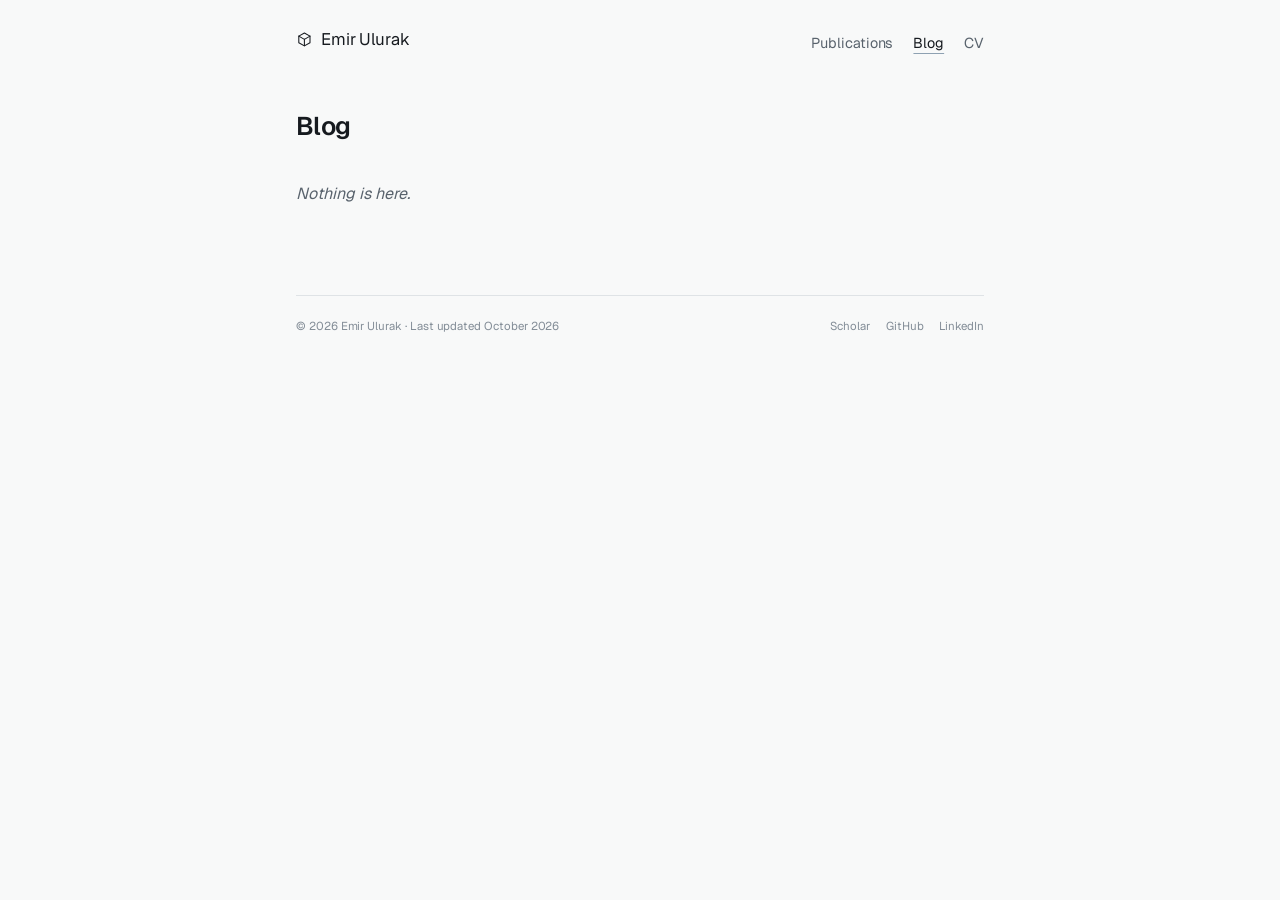
==== blog/index.html @ 3e8a192c "Personal website" ====
<!doctype html>
<html lang="en">
<head>
<meta charset="utf-8">
<title>Blog · Emir Ulurak</title>
<meta name="viewport" content="width=device-width, initial-scale=1, viewport-fit=cover">
<meta name="claude:viewport-fit-sides" content="cover">
<meta name="description" content="Notes on 3D vision and research by Emir Ulurak.">
<meta name="author" content="Emir Ulurak">
<meta name="color-scheme" content="light dark">
<link rel="icon" type="image/svg+xml" href="../favicon.svg">
<link rel="preconnect" href="https://fonts.googleapis.com">
<link rel="preconnect" href="https://fonts.gstatic.com" crossorigin>
<link rel="stylesheet" href="https://fonts.googleapis.com/css2?family=Geist:wght@300..700&family=Geist+Mono:wght@400;500&display=swap">
<link rel="stylesheet" href="../style.css">
</head>
<body>
<a class="skip" href="#main">Skip to content</a>
<div class="wrap">
<header class="site-head">
<a class="brand" href="../index.html"><svg viewBox="0 0 24 24" aria-hidden="true" fill="none" stroke="currentColor" stroke-width="1.5" stroke-linejoin="round" stroke-linecap="round"><path d="M12 2.8 20 7.3v9.4L12 21.2l-8-4.5V7.3Z"/><path d="M4 7.3 12 12l8-4.7M12 12v9.2"/></svg><span>Emir Ulurak</span></a>
<nav class="site-nav" aria-label="Main"><a href="../publications/index.html">Publications</a><a href="../blog/index.html" aria-current="page">Blog</a><a href="../cv/index.html">CV</a></nav>
</header>
<main id="main">

<div class="blog">
<header class="page-head">
<h1 class="page-title">Blog</h1>
</header>
<p class="empty">Nothing is here.</p>
<ul class="list tight posts">
<!-- Add one entry per post, newest first. See blog/README.txt.
<li class="entry"><time class="label" datetime="2026-11-15">15 Nov 2026</time><p><a href="my-post.html">Post title</a></p></li>
-->
</ul>
</div>
</main>
<footer class="site-foot">
<span>&copy; 2026 Emir Ulurak &middot; Last updated October 2026</span>
<nav aria-label="Elsewhere"><a href="https://scholar.google.com/citations?user=AMzj9P8AAAAJ" rel="me noopener">Scholar</a><a href="https://github.com/imemmul" rel="me noopener">GitHub</a><a href="https://www.linkedin.com/in/emir-ulurak-141901272" rel="me noopener">LinkedIn</a></nav>
</footer>
</div>
</body>
</html>
---- style.css ----
/* Emir Ulurak — site stylesheet (plain CSS, no build step).
   Layout: one quiet text column (~42rem) with a narrow left margin column for
   dates and venues; a perspective ground-plane drawing (rows spaced by 1/Z)
   opens the home page and is the only ornament on the site. */

:root {
  --bg: #f8f9f9;
  --fg: #161a1f;
  --muted: #59636d;
  --faint: #838d97;
  --rule: #dfe3e6;
  --grid: #8ea1b2;
  --accent: #1d5682;
  --accent-soft: #dde8f1;
  --code-bg: #eef1f3;
  --mat: #ffffff;

  --serif: "Geist", "Inter", system-ui, -apple-system, "Segoe UI", sans-serif;
  --mono: "Geist Mono", ui-monospace, "SFMono-Regular", Menlo, Consolas, monospace;

  --measure: 43rem;
  --label: 6.75rem;
  --step--2: 0.72rem;
  --step--1: 0.8rem;
  --step-0: 1.0625rem;
  --step-1: 1.25rem;
  --step-2: 1.6rem;
  --step-3: clamp(2.35rem, 1.6rem + 3vw, 3.2rem);
}

@media (prefers-color-scheme: dark) {
  :root:not([data-theme="light"]) {
    --bg: #0f1215;
    --fg: #e2e5e8;
    --muted: #9aa4ad;
    --faint: #6f7a84;
    --rule: #252b31;
    --grid: #6a8299;
    --accent: #93bde3;
    --accent-soft: #1a2835;
    --code-bg: #171b20;
    --mat: #e8ebee;
    color-scheme: dark;
  }
}
:root[data-theme="dark"] {
  --bg: #0f1215;
  --fg: #e2e5e8;
  --muted: #9aa4ad;
  --faint: #6f7a84;
  --rule: #252b31;
  --grid: #6a8299;
  --accent: #93bde3;
  --accent-soft: #1a2835;
  --code-bg: #171b20;
  --mat: #e8ebee;
  color-scheme: dark;
}

/* ---------- base ---------- */
*, *::before, *::after { box-sizing: border-box; }
html { -webkit-text-size-adjust: 100%; }
body {
  margin: 0;
  background: var(--bg);
  color: var(--fg);
  font-family: var(--serif);
  font-size: var(--step-0);
  line-height: 1.6;
  font-optical-sizing: auto;
  text-rendering: optimizeLegibility;
  -webkit-font-smoothing: antialiased;
}
img { max-width: 100%; height: auto; display: block; }

a {
  color: var(--accent);
  text-decoration-line: underline;
  text-decoration-thickness: 1px;
  text-underline-offset: 0.18em;
  text-decoration-color: color-mix(in srgb, var(--accent) 35%, transparent);
}
a:hover { text-decoration-color: currentColor; }
:focus-visible { outline: 2px solid var(--accent); outline-offset: 2px; border-radius: 2px; }

h1, h2, h3 { text-wrap: balance; font-weight: 500; margin: 0; }
p { margin: 0; }
strong { font-weight: 600; }
sub, sup { line-height: 0; }

.skip {
  position: absolute; left: -999px; top: 0.5rem;
  background: var(--bg); color: var(--fg); padding: 0.4rem 0.7rem;
  font-family: var(--mono); font-size: var(--step--1);
}
.skip:focus { left: 1rem; z-index: 10; }

.wrap {
  max-width: calc(var(--measure) + 2.5rem);
  margin-inline: auto;
  padding-left: max(1.25rem, env(safe-area-inset-left, 0px));
  padding-right: max(1.25rem, env(safe-area-inset-right, 0px));
}

/* ---------- header / footer ---------- */
.site-head {
  display: flex; flex-wrap: wrap; align-items: baseline; justify-content: space-between;
  gap: 0.5rem 1.5rem;
  padding-block: 1.6rem 0;
}
.brand {
  display: inline-flex; align-items: center; gap: 0.5rem;
  color: var(--fg); text-decoration: none; font-size: 1.05rem; letter-spacing: 0.005em;
}
.brand svg { width: 1.05rem; height: auto; color: var(--fg); flex: none; }
.brand:hover { color: var(--accent); }
.site-nav { display: flex; flex-wrap: wrap; gap: 0.35rem 1.25rem; font-family: var(--mono); font-size: var(--step--1); }
.site-nav a { color: var(--muted); text-decoration: none; }
.site-nav a:hover { color: var(--fg); }
.site-nav a[aria-current="page"] { color: var(--fg); text-decoration: underline; text-decoration-color: var(--grid); text-underline-offset: 0.35em; }

.site-foot {
  margin-top: 5.5rem;
  padding-block: 1.25rem 2.5rem;
  border-top: 1px solid var(--rule);
  display: flex; flex-wrap: wrap; justify-content: space-between; gap: 0.5rem 1.5rem;
  font-family: var(--mono); font-size: var(--step--2); color: var(--faint);
}
.site-foot a { color: var(--faint); text-decoration: none; }
.site-foot a:hover { color: var(--fg); }
.site-foot nav { display: flex; gap: 1rem; flex-wrap: wrap; }

main { display: block; }

/* ---------- home ---------- */
.plane { margin-top: 2.25rem; color: var(--grid); }
.plane svg { width: 100%; height: auto; display: block; overflow: hidden; }
.plane .vp { fill: var(--accent); }
.plane .col { stroke: var(--accent); }
.plane .smp { fill: var(--bg); stroke: var(--accent); }

.intro { display: grid; margin-top: 3.25rem; }
/* Portrait sits to the right of the name; without it the name takes the full row. */
.intro:has(.portrait) {
  grid-template-columns: minmax(0, 1fr) 6.25rem;
  grid-template-areas: "name photo" "role photo";
  align-items: center;
  column-gap: 1.75rem; row-gap: 0;
}
.intro:has(.portrait) .name { grid-area: name; align-self: end; }
.intro:has(.portrait) .portrait { grid-area: photo; align-self: center; }
.intro:has(.portrait) .role { grid-area: role; }
.portrait { width: 6.25rem; max-width: 100%; aspect-ratio: 1 / 1; object-fit: cover; object-position: 50% 35%; border-radius: 50%; background: var(--code-bg); box-shadow: 0 0 0 1px var(--rule); }
@media (max-width: 520px) {
  .intro:has(.portrait) { grid-template-columns: minmax(0, 1fr) 4.5rem; grid-template-areas: "name photo" "role role"; column-gap: 1rem; }
  .portrait { width: 4.5rem; }
  .plane svg { height: 6.5rem; }
}
.name { font-size: var(--step-3); font-weight: 380; line-height: 1.02; letter-spacing: -0.018em; }
.role { margin-top: 0.85rem; font-family: var(--mono); font-size: var(--step--1); color: var(--muted); line-height: 1.55; }

.bio { text-wrap: pretty; margin-top: 2rem; display: grid; gap: 1rem; max-width: 40rem; font-size: 1.125rem; line-height: 1.62; }
.seeking { color: var(--fg); text-wrap: balance; }
.seeking strong {
  font-weight: 500;
  background: linear-gradient(transparent 60%, var(--accent-soft) 60%, var(--accent-soft) 92%, transparent 92%);
  box-decoration-break: clone; -webkit-box-decoration-break: clone;
}

.contact {
  margin: 1.75rem 0 0; padding: 0; list-style: none;
  display: flex; flex-wrap: wrap; gap: 0.4rem 1.4rem;
  font-family: var(--mono); font-size: var(--step--1);
}
.contact a { text-decoration: none; }
.contact a:hover { text-decoration: underline; }
.contact .email { color: var(--fg); user-select: all; }

/* ---------- sections ---------- */
.section { margin-top: 4rem; }
.section-head {
  display: flex; align-items: baseline; justify-content: space-between; gap: 1rem;
  padding-bottom: 0.6rem; margin-bottom: 1.4rem;
  border-bottom: 1px solid var(--rule);
}
.section-title {
  font-family: var(--mono); font-size: var(--step--2); font-weight: 500;
  letter-spacing: 0.12em; text-transform: uppercase; color: var(--muted);
}
.section-head a { font-family: var(--mono); font-size: var(--step--2); text-decoration: none; }
.section-head a:hover { text-decoration: underline; }

.list { list-style: none; margin: 0; padding: 0; display: grid; gap: 1.6rem; }
.list.tight { gap: 0.7rem; }
.entry {
  display: grid;
  grid-template-columns: var(--label) minmax(0, 1fr);
  column-gap: 1.5rem;
  align-items: baseline;
}
.entry > * { min-width: 0; }
.label {
  font-family: var(--mono); font-size: var(--step--2); color: var(--faint);
  letter-spacing: 0.02em; font-variant-numeric: tabular-nums; white-space: nowrap;
}
@media (max-width: 600px) {
  .entry { grid-template-columns: minmax(0, 1fr); row-gap: 0.15rem; }
}

/* ---------- publications ---------- */
.pub-title { font-size: var(--step-1); font-weight: 500; line-height: 1.32; letter-spacing: -0.003em; }
.pub-title a { color: var(--fg); text-decoration: none; }
.pub-title a:hover { color: var(--accent); }
.authors { margin-top: 0.3rem; color: var(--muted); font-size: 1rem; line-height: 1.5; }
.me { color: var(--fg); font-weight: 600; }
.venue { color: var(--muted); font-size: 1rem; line-height: 1.5; }
.venue em { font-style: italic; }
.note { color: var(--faint); font-size: 0.92rem; white-space: nowrap; }
.summary { margin-top: 0.45rem; font-size: 1rem; line-height: 1.55; }
.tags { margin-top: 0.45rem; font-family: var(--mono); font-size: var(--step--2); color: var(--faint); }

.links {
  margin-top: 0.55rem; display: flex; flex-wrap: wrap; gap: 0.25rem 1rem; align-items: baseline;
  font-family: var(--mono); font-size: var(--step--1);
}
.links a { text-decoration: none; }
.links a:hover { text-decoration: underline; }
.bib { flex-basis: 100%; min-width: 0; max-width: 100%; }
.bib summary {
  display: inline-block; cursor: pointer; list-style: none; color: var(--accent);
}
.bib summary::-webkit-details-marker { display: none; }
.bib summary::after { content: " +"; color: var(--faint); }
.bib[open] summary::after { content: " \2212"; }
.bib summary:hover { text-decoration: underline; }
/* when BibTeX sits inline with other links, keep it on the same row until opened */
.links .bib:not([open]) { flex-basis: auto; }
.bibbox { position: relative; margin-top: 0.6rem; }
.bibbox pre {
  margin: 0; padding: 0.9rem 1rem; padding-right: 4.5rem;
  background: var(--code-bg); border-radius: 3px;
  font-family: var(--mono); font-size: 0.74rem; line-height: 1.6; color: var(--fg);
  overflow-x: auto;
}
.copy {
  position: absolute; top: 0.5rem; right: 0.5rem;
  font: inherit; font-family: var(--mono); font-size: var(--step--2);
  color: var(--muted); background: var(--bg);
  border: 1px solid var(--rule); border-radius: 3px; padding: 0.15rem 0.5rem; cursor: pointer;
}
.copy:hover { color: var(--fg); border-color: var(--grid); }

/* ---------- inner page heads ---------- */
.page-head { margin-top: 3.5rem; margin-bottom: 2.5rem; }
.page-title { font-size: var(--step-2); font-weight: 450; line-height: 1.15; letter-spacing: -0.01em; }
.page-sub { margin-top: 0.6rem; color: var(--muted); max-width: 36rem; }
.page-sub a { white-space: nowrap; }

.crumbs { font-family: var(--mono); font-size: var(--step--2); color: var(--faint); margin-top: 3rem; }
.crumbs a { color: var(--muted); text-decoration: none; }
.crumbs a:hover { color: var(--fg); }

.paper-head { margin-top: 1rem; }
.paper-head .venue-tag { font-family: var(--mono); font-size: var(--step--2); color: var(--accent); letter-spacing: 0.08em; text-transform: uppercase; }
.paper-head h1 { margin-top: 0.5rem; font-size: clamp(1.6rem, 1.2rem + 1.6vw, 2.15rem); font-weight: 450; line-height: 1.16; letter-spacing: -0.012em; }
.paper-head .authors { margin-top: 0.9rem; font-size: 1.05rem; }
.paper-head .aff { color: var(--faint); font-size: 0.95rem; }
.paper-head .links { margin-top: 1rem; font-size: 0.85rem; gap: 0.3rem 1.25rem; }

/* ---------- paper page body ---------- */
.fig { margin: 2.25rem 0 0; }
.fig img {
  width: 100%; background: var(--mat); padding: 0.6rem;
  border: 1px solid var(--rule); border-radius: 2px;
}
.fig figcaption { margin-top: 0.65rem; font-size: 0.93rem; line-height: 1.5; color: var(--muted); }
.fig figcaption b { font-family: var(--mono); font-size: var(--step--2); font-weight: 500; color: var(--fg); letter-spacing: 0.04em; margin-right: 0.35rem; }

.numbers {
  margin: 2.25rem 0 0; padding: 1rem 0; list-style: none;
  display: grid; grid-template-columns: repeat(auto-fit, minmax(11.5rem, 1fr)); gap: 1rem 2rem;
  border-top: 1px solid var(--rule); border-bottom: 1px solid var(--rule);
}
.numbers li { display: grid; gap: 0.15rem; align-content: start; }
.numbers .v { font-size: var(--step-2); line-height: 1.1; font-variant-numeric: tabular-nums lining-nums; }
.numbers .l { font-family: var(--mono); font-size: var(--step--2); color: var(--muted); }

.prose { max-width: 40rem; }
.prose > * + * { margin-top: 1rem; }
.prose h2 { margin-top: 2.75rem; font-size: 1.35rem; font-weight: 500; line-height: 1.3; }
.prose h3 { margin-top: 2rem; font-size: 1.1rem; font-weight: 600; line-height: 1.35; }
.prose h2 + *, .prose h3 + * { margin-top: 0.6rem; }
.prose ul, .prose ol { padding-left: 1.25rem; }
.prose li + li { margin-top: 0.35rem; }
.prose .fig { margin-top: 2rem; margin-bottom: 0.5rem; }
.prose .small { font-size: 0.92rem; color: var(--muted); }

.table-wrap { overflow-x: auto; margin-top: 1.25rem; }
table { width: 100%; border-collapse: collapse; font-family: var(--mono); font-size: 0.8rem; font-variant-numeric: tabular-nums; }
th, td { padding: 0.5rem 0.75rem; text-align: right; border-bottom: 1px solid var(--rule); white-space: nowrap; }
th:first-child, td:first-child, th:nth-child(2), td:nth-child(2) { text-align: left; }
th:first-child, td:first-child { padding-left: 0; }
td:last-child, th:last-child { padding-right: 0; }
thead th { font-weight: 500; color: var(--muted); border-bottom-color: var(--grid); }
tr.ours td { font-weight: 600; color: var(--fg); background: var(--accent-soft); }
tr.ours td:first-child { padding-left: 0.5rem; }
td.dim { color: var(--muted); }

/* ---------- writing ---------- */
.empty { color: var(--muted); font-style: italic; }
.blog:has(.posts li) .empty { display: none; }
.posts:not(:has(li)) { display: none; }

.post-head { margin-top: 3rem; margin-bottom: 2.25rem; }
.post-head h1 { font-size: clamp(1.75rem, 1.3rem + 1.8vw, 2.4rem); font-weight: 450; line-height: 1.14; letter-spacing: -0.014em; }
.post-meta { margin-top: 0.8rem; font-family: var(--mono); font-size: var(--step--2); color: var(--faint); display: flex; flex-wrap: wrap; gap: 0.25rem 1rem; }
.post { font-size: 1.125rem; line-height: 1.68; }
.post > * + * { margin-top: 1.1rem; }
.post h2 { font-size: 1.4rem; }
.post code {
  font-family: var(--mono); font-size: 0.84em; background: var(--code-bg);
  padding: 0.1em 0.32em; border-radius: 3px; overflow-wrap: anywhere;
}
.post pre {
  background: var(--code-bg); border-radius: 3px; padding: 1rem 1.1rem;
  overflow-x: auto; font-size: 0.85rem; line-height: 1.6;
}
.post pre code { background: none; padding: 0; font-size: inherit; overflow-wrap: normal; }
.math { font-family: var(--serif); font-style: italic; white-space: nowrap; letter-spacing: 0.01em; }
.math .up { font-style: normal; }
.post blockquote {
  margin-left: 0; margin-right: 0; padding-left: 1.1rem;
  border-left: 1px solid var(--grid); color: var(--muted); font-style: italic;
}
.post hr { border: 0; border-top: 1px solid var(--rule); margin-block: 2.5rem; }
.fn-ref a { font-family: var(--mono); font-size: 0.7em; text-decoration: none; padding-left: 0.1em; }
.footnotes { margin-top: 3rem; padding-top: 1rem; border-top: 1px solid var(--rule); font-size: 0.92rem; color: var(--muted); }
.footnotes ol { padding-left: 1.25rem; margin: 0; display: grid; gap: 0.4rem; }
.footnotes .back { text-decoration: none; font-family: var(--mono); font-size: 0.8em; margin-left: 0.25rem; }
.placeholder-note {
  font-family: var(--mono); font-size: var(--step--2); color: var(--accent);
  border: 1px dashed var(--grid); padding: 0.6rem 0.8rem; border-radius: 3px; line-height: 1.6;
}

/* ---------- misc ---------- */
.lost { margin-top: 5rem; display: grid; gap: 0.75rem; }

@media (prefers-reduced-motion: reduce) {
  * { scroll-behavior: auto !important; transition: none !important; animation: none !important; }
}

/* ---------- CV ---------- */
.cv-head { display: flex; flex-wrap: wrap; align-items: baseline; justify-content: space-between; gap: .5rem 1.5rem; }
.cv-dl { margin: 0; font-family: var(--mono, ui-monospace, monospace); font-size: .85rem; color: var(--muted, inherit); }
.cv-pages { margin: 1.75rem 0 0; display: grid; gap: 1.25rem; }
.cv-pages img { display: block; width: 100%; height: auto; background: #fff; border: 1px solid var(--rule); border-radius: 2px; box-shadow: 0 1px 2px rgba(0,0,0,.04), 0 8px 24px rgba(0,0,0,.06); }

/* ---------- typography: Geist (sans) everywhere, Geist Mono only for dates and venues ---------- */
body { font-size: 1rem; line-height: 1.65; font-feature-settings: "ss01", "cv11"; -webkit-font-smoothing: antialiased; }
.site-nav, .role, .section-head a, .crumbs, .post-meta, .cv-dl, .site-foot, .brand { font-family: var(--serif); letter-spacing: -0.005em; }
.site-nav { font-size: 0.9rem; }
.role { font-size: 0.92rem; }
.name { font-weight: 600; letter-spacing: -0.035em; font-size: clamp(2.1rem, 1.5rem + 2.4vw, 2.75rem); }
.page-title, .paper-head h1, .post-head h1 { font-weight: 600; letter-spacing: -0.025em; }
.pub-title { font-weight: 550; letter-spacing: -0.012em; font-size: 1.08rem; }
.prose h2 { font-weight: 600; letter-spacing: -0.015em; }
.math { font-family: "Geist Mono", ui-monospace, monospace; font-style: normal; }
.contact, .links { font-family: var(--serif); font-size: 0.92rem; }

/* larger, clearer portrait */
.intro:has(.portrait) { grid-template-columns: minmax(0, 1fr) 8.75rem; }
.portrait { width: 8.75rem; object-position: 50% 30%; box-shadow: 0 0 0 1px var(--rule), 0 6px 20px -8px rgba(0,0,0,.25); }
@media (max-width: 520px) {
  .intro:has(.portrait) { grid-template-columns: minmax(0, 1fr) 5.75rem; }
  .portrait { width: 5.75rem; }
}
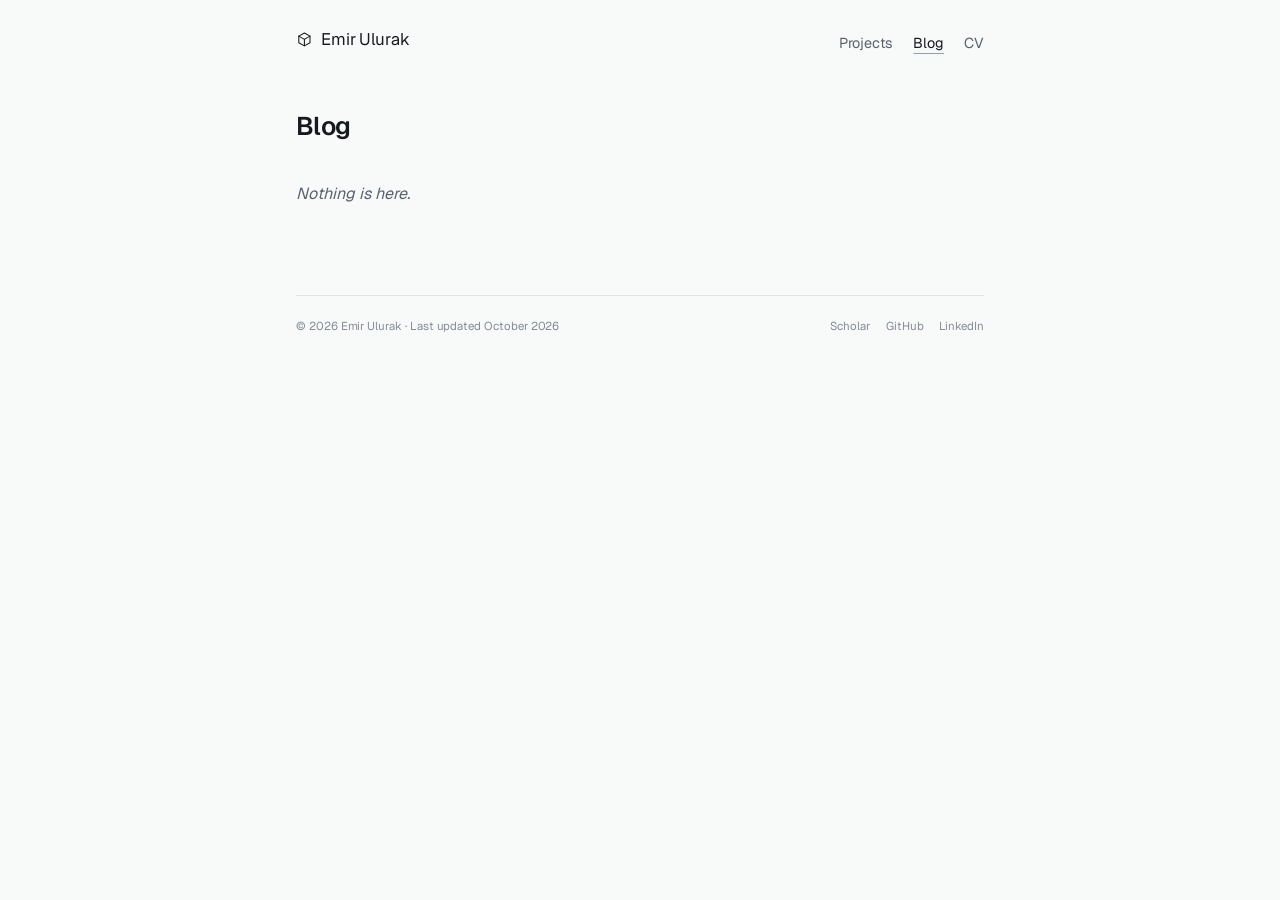
==== commit 9bef2824: "Add Projects page, list all publications on home, update bio" ====
--- a/blog/index.html
+++ b/blog/index.html
@@ -19,7 +19,7 @@
 <div class="wrap">
 <header class="site-head">
 <a class="brand" href="../index.html"><svg viewBox="0 0 24 24" aria-hidden="true" fill="none" stroke="currentColor" stroke-width="1.5" stroke-linejoin="round" stroke-linecap="round"><path d="M12 2.8 20 7.3v9.4L12 21.2l-8-4.5V7.3Z"/><path d="M4 7.3 12 12l8-4.7M12 12v9.2"/></svg><span>Emir Ulurak</span></a>
-<nav class="site-nav" aria-label="Main"><a href="../publications/index.html">Publications</a><a href="../blog/index.html" aria-current="page">Blog</a><a href="../cv/index.html">CV</a></nav>
+<nav class="site-nav" aria-label="Main"><a href="../projects/index.html">Projects</a><a href="../blog/index.html" aria-current="page">Blog</a><a href="../cv/index.html">CV</a></nav>
 </header>
 <main id="main">
 
